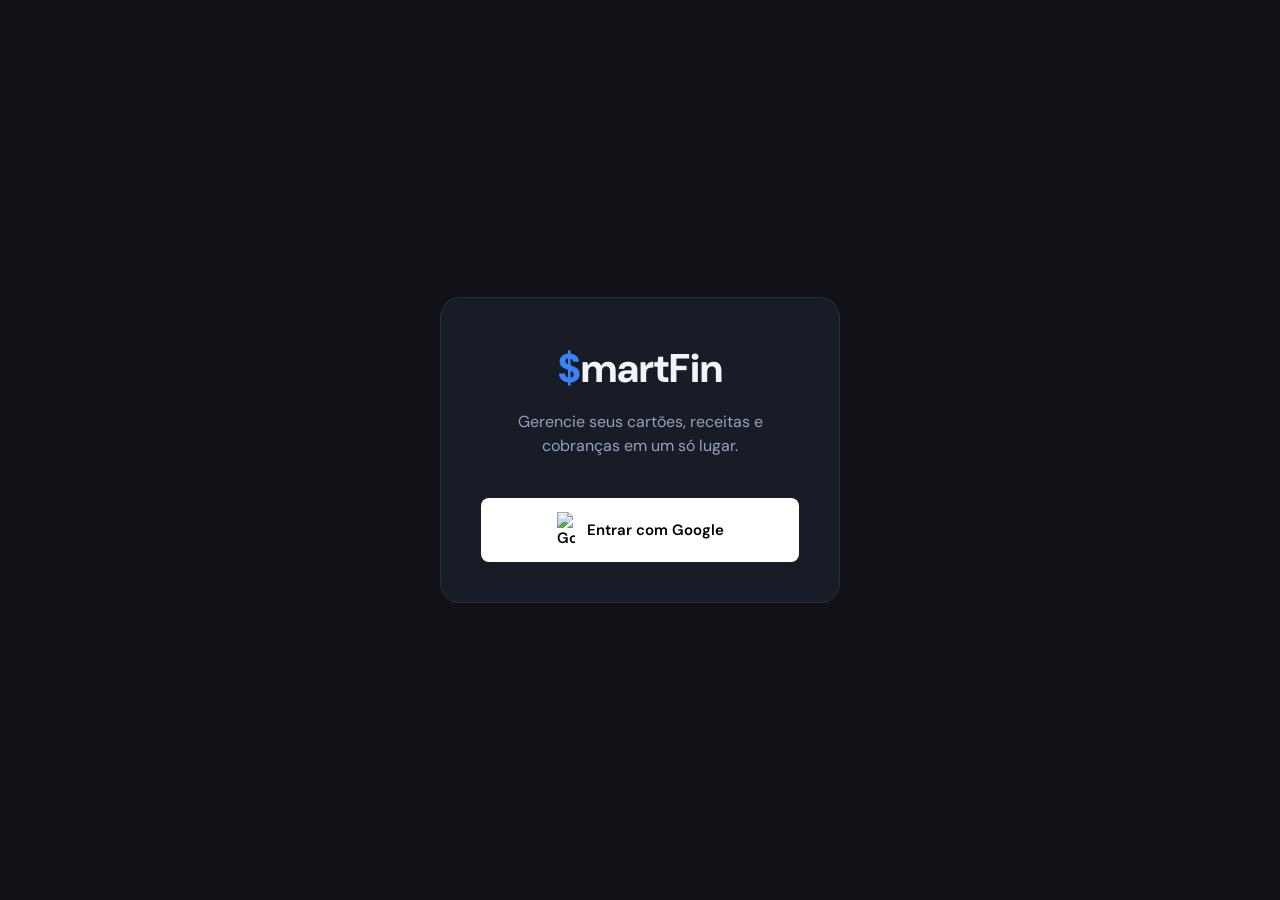
==== index.html @ 21380785 "feat: sistema SmartFinanças v1.0 - deploy inicial" ====
<!DOCTYPE html>
<html lang="pt-BR">
<head>
    <meta charset="UTF-8">
    <meta name="viewport" content="width=device-width, initial-scale=1.0">
    <title>Finanças Pessoais | Login</title>
    <link rel="stylesheet" href="css/style.css">
</head>
<body>
    <div class="login-container">
        <div class="login-card">
            <div class="login-logo">
                <span style="color:var(--primary)">$</span>martFin
            </div>
            <p class="login-desc">Gerencie seus cartões, receitas e cobranças em um só lugar.</p>
            
            <button class="btn btn-google" id="btnGoogleLogin">
                <img src="https://www.gstatic.com/firebasejs/ui/2.0.0/images/pwa_google_sign_in_button.png" alt="Google" width="18">
                Entrar com Google
            </button>
            
            <div id="loadingOverlay">
                <div class="spinner"></div>
            </div>
        </div>
    </div>

    <!-- Firebase SDK Compat -->
    <script src="https://www.gstatic.com/firebasejs/9.22.0/firebase-app-compat.js"></script>
    <script src="https://www.gstatic.com/firebasejs/9.22.0/firebase-auth-compat.js"></script>
    <script src="https://www.gstatic.com/firebasejs/9.22.0/firebase-firestore-compat.js"></script>
    <script src="https://www.gstatic.com/firebasejs/9.22.0/firebase-analytics-compat.js"></script>

    <!-- App Scripts -->
    <script src="js/firebase-config.js"></script>
    <script src="js/app.js"></script>
    <script src="js/auth.js"></script>

    <script>
        // Lógica da tela de login
        document.getElementById('btnGoogleLogin').addEventListener('click', loginComGoogle);

        // Se já estiver logado, redireciona para o dashboard
        auth.onAuthStateChanged(user => {
            if (user) window.location.href = 'dashboard.html';
        });
        
        // Container de Toasts para feedback de erros de login
        document.body.insertAdjacentHTML('beforeend', '<div id="toastContainer"></div>');
    </script>
</body>
</html>
---- css/style.css ----
/* ============================================================
   SISTEMA DE DESIGN — FINANÇAS PESSOAIS
   Baseado em: Dark Mode elegante, DM Sans e DM Mono
   ============================================================ */

@import url('https://fonts.googleapis.com/css2?family=DM+Mono:wght@400;500&family=DM+Sans:wght@400;500;700&display=swap');

:root {
    /* Paleta de Cores */
    --bg-base: #0f1117;
    --bg-card: #181c27;
    --bg-sidebar: #12141c;
    --bg-input: #1f2430;
    
    --primary: #3b82f6;
    --primary-hover: #2563eb;
    --secondary: #64748b;
    
    --success: #22c55e;
    --danger: #ef4444;
    --warning: #f59e0b;
    --info: #3b82f6;
    
    --white: #ffffff;
    --text-primary: #f1f5f9;
    --text-secondary: #94a3b8;
    --text-muted: #64748b;
    
    --border: rgba(255, 255, 255, 0.08);
    --radius-lg: 12px;
    --radius-md: 8px;
    --shadow: 0 4px 6px -1px rgba(0, 0, 0, 0.1), 0 2px 4px -1px rgba(0, 0, 0, 0.06);
    
    /* Tipografia */
    --font-ui: 'DM Sans', sans-serif;
    --font-mono: 'DM Mono', monospace;
}

/* Reset & Base */
* {
    margin: 0;
    padding: 0;
    box-sizing: border-box;
}

body {
    font-family: var(--font-ui);
    background-color: var(--bg-base);
    color: var(--text-primary);
    line-height: 1.5;
    -webkit-font-smoothing: antialiased;
    overflow-x: hidden;
}

a { text-decoration: none; color: inherit; }
button { font-family: inherit; cursor: pointer; border: none; background: none; }
input, select, textarea { font-family: inherit; outline: none; }

/* Scrollbar */
::-webkit-scrollbar { width: 6px; height: 6px; }
::-webkit-scrollbar-track { background: var(--bg-base); }
::-webkit-scrollbar-thumb { background: var(--border); border-radius: 10px; }
::-webkit-scrollbar-thumb:hover { background: var(--text-muted); }

/* Layout Estrutural */
.app-container {
    display: flex;
    min-height: 100vh;
}

/* Sidebar */
.sidebar {
    width: 240px;
    background-color: var(--bg-sidebar);
    border-right: 1px solid var(--border);
    display: flex;
    flex-direction: column;
    position: fixed;
    height: 100vh;
    z-index: 1000;
    transition: transform 0.3s ease;
}

.sidebar-logo {
    padding: 24px;
    font-size: 1.25rem;
    font-weight: 700;
    color: var(--white);
    display: flex;
    align-items: center;
    gap: 10px;
}

.sidebar-nav {
    flex: 1;
    padding: 12px;
}

.nav-item {
    display: flex;
    align-items: center;
    gap: 12px;
    padding: 12px 16px;
    color: var(--text-secondary);
    border-radius: var(--radius-md);
    margin-bottom: 4px;
    transition: all 0.2s;
    font-weight: 500;
}

.nav-item:hover {
    background-color: rgba(255, 255, 255, 0.05);
    color: var(--white);
}

.nav-item.active {
    background-color: var(--primary);
    color: var(--white);
}

.sidebar-footer {
    padding: 16px;
    border-top: 1px solid var(--border);
}

.user-profile {
    display: flex;
    align-items: center;
    gap: 12px;
    padding: 8px;
    border-radius: var(--radius-md);
}

.user-avatar {
    width: 36px;
    height: 36px;
    border-radius: 50%;
    background-color: var(--bg-input);
    object-fit: cover;
}

.user-info {
    flex: 1;
    overflow: hidden;
}

.user-name {
    font-size: 0.875rem;
    font-weight: 600;
    white-space: nowrap;
    overflow: hidden;
    text-overflow: ellipsis;
}

.user-email {
    font-size: 0.75rem;
    color: var(--text-muted);
}

.btn-logout {
    color: var(--danger);
    font-size: 0.75rem;
    margin-top: 8px;
    display: flex;
    align-items: center;
    gap: 4px;
    padding: 4px 8px;
}

/* Main Content */
.main-content {
    flex: 1;
    margin-left: 240px;
    padding: 24px;
    max-width: 1200px;
    width: 100%;
}

header.page-header {
    display: flex;
    justify-content: space-between;
    align-items: center;
    margin-bottom: 32px;
}

.page-title h1 {
    font-size: 1.5rem;
    font-weight: 700;
    color: var(--white);
}

/* Month Selector */
.month-selector {
    display: flex;
    align-items: center;
    background-color: var(--bg-card);
    border-radius: var(--radius-md);
    padding: 4px;
    border: 1px solid var(--border);
}

.month-nav {
    width: 32px;
    height: 32px;
    display: flex;
    align-items: center;
    justify-content: center;
    color: var(--white);
    border-radius: 6px;
    transition: background 0.2s;
}

.month-nav:hover { background-color: rgba(255, 255, 255, 0.05); }

#monthDisplay {
    padding: 0 16px;
    font-weight: 600;
    min-width: 140px;
    text-align: center;
}

/* Dashboard Cards */
.stats-grid {
    display: grid;
    grid-template-columns: repeat(auto-fit, minmax(280px, 1fr));
    gap: 20px;
    margin-bottom: 32px;
}

.card {
    background-color: var(--bg-card);
    border-radius: var(--radius-lg);
    padding: 24px;
    border: 1px solid var(--border);
    transition: transform 0.2s, background-color 0.2s;
}

.stat-label {
    font-size: 0.875rem;
    color: var(--text-secondary);
    margin-bottom: 8px;
}

.stat-value {
    font-size: 1.75rem;
    font-weight: 700;
    font-family: var(--font-mono);
}

.valor-positivo { color: var(--success); }
.valor-negativo { color: var(--danger); }
.valor-neutro { color: var(--white); }

/* Buttons */
.btn {
    display: inline-flex;
    align-items: center;
    justify-content: center;
    gap: 8px;
    padding: 10px 20px;
    border-radius: var(--radius-md);
    font-weight: 600;
    transition: all 0.2s;
    font-size: 0.9375rem;
}

.btn-primary { background-color: var(--primary); color: var(--white); }
.btn-primary:hover { background-color: var(--primary-hover); }

.btn-danger { background-color: var(--danger); color: var(--white); }
.btn-danger:hover { opacity: 0.9; }

.btn-ghost { color: var(--text-secondary); }
.btn-ghost:hover { background-color: rgba(255, 255, 255, 0.05); color: var(--white); }

.btn-outline { border: 1px solid var(--border); color: var(--white); }
.btn-outline:hover { background-color: rgba(255, 255, 255, 0.05); }

.btn-sm { padding: 6px 12px; font-size: 0.8125rem; }

/* FAB */
.fab {
    position: fixed;
    bottom: 32px;
    right: 32px;
    width: 56px;
    height: 56px;
    border-radius: 50%;
    background-color: var(--primary);
    color: var(--white);
    box-shadow: 0 4px 12px rgba(59, 130, 246, 0.4);
    display: flex;
    align-items: center;
    justify-content: center;
    font-size: 24px;
    z-index: 900;
    border: none;
    transition: transform 0.2s;
}

.fab:hover { transform: scale(1.1); }

/* Forms & Float Labels */
.form-group { margin-bottom: 20px; }

.fl-group {
    position: relative;
    margin-bottom: 20px;
}

.fl-group label {
    position: absolute;
    top: 14px;
    left: 16px;
    color: var(--text-muted);
    font-size: 1rem;
    transition: all 0.2s ease;
    pointer-events: none;
}

.fl-group input, .fl-group select, .fl-group textarea {
    width: 100%;
    padding: 14px 16px;
    background-color: var(--bg-input);
    border: 1px solid var(--border);
    border-radius: var(--radius-md);
    color: var(--text-primary);
    font-size: 1rem;
}

.fl-group label.floating {
    top: -10px;
    left: 12px;
    font-size: 0.75rem;
    font-weight: 700;
    background-color: var(--bg-card);
    padding: 0 6px;
    color: var(--primary);
}

.form-control {
    width: 100%;
    padding: 10px 14px;
    background-color: var(--bg-input);
    border: 1px solid var(--border);
    border-radius: var(--radius-md);
    color: var(--text-primary);
}

/* Modals */
.modal-wrapper {
    position: fixed;
    top: 0;
    left: 0;
    width: 100%;
    height: 100%;
    display: none;
    align-items: center;
    justify-content: center;
    z-index: 2000;
    padding: 20px;
}

.modal-open { display: flex; }

.modal-overlay {
    position: absolute;
    width: 100%;
    height: 100%;
    background-color: rgba(0, 0, 0, 0.75);
    backdrop-filter: blur(4px);
}

.modal-box {
    position: relative;
    background-color: var(--bg-card);
    width: 100%;
    max-width: 500px;
    border-radius: var(--radius-lg);
    box-shadow: var(--shadow);
    display: flex;
    flex-direction: column;
    max-height: 90vh;
}

.modal-sm { max-width: 400px; }
.modal-lg { max-width: 800px; }

.modal-header {
    padding: 20px;
    border-bottom: 1px solid var(--border);
}

.modal-body {
    padding: 20px;
    overflow-y: auto;
}

.modal-footer {
    padding: 20px;
    border-top: 1px solid var(--border);
    display: flex;
    justify-content: flex-end;
    gap: 12px;
}

/* Tables */
.table-wrap { overflow-x: auto; }

.table {
    width: 100%;
    border-collapse: collapse;
}

.table th {
    text-align: left;
    padding: 12px 16px;
    font-size: 0.75rem;
    text-transform: uppercase;
    color: var(--text-muted);
    border-bottom: 1px solid var(--border);
}

.table td {
    padding: 16px;
    border-bottom: 1px solid var(--border);
}

.table tr:hover { background-color: rgba(255, 255, 255, 0.02); }

.mono { font-family: var(--font-mono); font-weight: 500; }

/* Badges */
.badge {
    display: inline-block;
    padding: 2px 8px;
    border-radius: 4px;
    font-size: 0.75rem;
    font-weight: 600;
    color: white;
}

.badge-success { background-color: var(--success); }
.badge-danger { background-color: var(--danger); }
.badge-warning { background-color: var(--warning); color: #000; }
.badge-info { background-color: var(--info); }

/* Toasts */
#toastContainer {
    position: fixed;
    bottom: 24px;
    right: 24px;
    z-index: 3000;
    display: flex;
    flex-direction: column;
    gap: 12px;
}

.toast {
    background-color: var(--bg-card);
    color: var(--text-primary);
    padding: 12px 16px;
    border-radius: var(--radius-md);
    border: 1px solid var(--border);
    display: flex;
    align-items: center;
    gap: 12px;
    min-width: 280px;
    box-shadow: var(--shadow);
    transform: translateX(120%);
    transition: transform 0.3s cubic-bezier(0.68, -0.55, 0.265, 1.55);
}

.toast-visible { transform: translateX(0); }

.toast-suceso { border-left: 4px solid var(--success); }
.toast-erro { border-left: 4px solid var(--danger); }
.toast-aviso { border-left: 4px solid var(--warning); }

.toast-icon { font-size: 1.25rem; }
.toast-msg { flex: 1; font-size: 0.875rem; }
.toast-close { color: var(--text-muted); padding: 4px; }

/* Loading */
#loadingOverlay {
    position: fixed;
    top: 0;
    left: 0;
    width: 100%;
    height: 100%;
    background-color: rgba(15, 17, 23, 0.8);
    backdrop-filter: blur(4px);
    display: none;
    align-items: center;
    justify-content: center;
    z-index: 9999;
}

.spinner {
    width: 40px;
    height: 40px;
    border: 3px solid rgba(59, 130, 246, 0.2);
    border-top-color: var(--primary);
    border-radius: 50%;
    animation: spin 0.8s linear infinite;
}

@keyframes spin { to { transform: rotate(360deg); } }

/* PDF Import Specifics */
.drop-zone {
    border: 2px dashed var(--border);
    border-radius: var(--radius-lg);
    padding: 40px;
    text-align: center;
    cursor: pointer;
    transition: all 0.2s;
    background-color: rgba(255, 255, 255, 0.02);
}

.drop-zone:hover, .drop-zone.dragover {
    border-color: var(--primary);
    background-color: rgba(59, 130, 246, 0.05);
}

.progresso-container {
    margin-top: 20px;
    background-color: var(--bg-input);
    border-radius: 10px;
    height: 8px;
    overflow: hidden;
}

.barra-progresso {
    height: 100%;
    background-color: var(--primary);
    width: 0%;
    transition: width 0.3s;
}

.revisao-header {
    display: flex;
    justify-content: space-between;
    align-items: center;
    margin-bottom: 20px;
}

/* Gráfico */
.chart-container {
    background-color: var(--bg-card);
    border-radius: var(--radius-lg);
    padding: 24px;
    margin-bottom: 32px;
    border: 1px solid var(--border);
}

canvas { width: 100% !important; height: auto !important; }

/* Login Page */
.login-container {
    display: flex;
    align-items: center;
    justify-content: center;
    height: 100vh;
    padding: 20px;
}

.login-card {
    background-color: var(--bg-card);
    padding: 40px;
    border-radius: 20px;
    text-align: center;
    max-width: 400px;
    width: 100%;
    border: 1px solid var(--border);
}

.login-logo {
    font-size: 2.5rem;
    font-weight: 800;
    margin-bottom: 12px;
}

.login-desc {
    color: var(--text-secondary);
    margin-bottom: 40px;
}

.btn-google {
    background-color: white;
    color: #000;
    width: 100%;
    padding: 14px;
    border-radius: var(--radius-md);
    font-weight: 600;
    display: flex;
    align-items: center;
    justify-content: center;
    gap: 12px;
}

/* Mobile responsive */
#hamburger { display: none; }
#sidebarOverlay { display: none; }

@media (max-width: 768px) {
    .sidebar { transform: translateX(-100%); }
    .sidebar-open { transform: translateX(0); }
    
    .main-content { margin-left: 0; padding: 16px; }
    
    #hamburger {
        display: block;
        font-size: 1.5rem;
        color: var(--white);
    }
    
    #sidebarOverlay {
        display: block;
        position: fixed;
        top: 0; left: 0; width: 100%; height: 100%;
        background: rgba(0,0,0,0.5);
        z-index: 998;
        opacity: 0;
        visibility: hidden;
        transition: 0.3s;
    }
    
    #sidebarOverlay.visible { opacity: 1; visibility: visible; }
    
    .stats-grid { grid-template-columns: 1fr; }
    
    .page-header { flex-direction: column; align-items: flex-start; gap: 16px; }
    .month-selector { width: 100%; justify-content: space-between; }
}

/* Custom Utilities */
.text-muted { color: var(--text-muted); }
.small { font-size: 0.75rem; }
.mb-0 { margin-bottom: 0; }
.mt-4 { margin-top: 1rem; }
.flex-between { display: flex; justify-content: space-between; align-items: center; }
.empty-state { text-align: center; padding: 40px; color: var(--text-muted); }
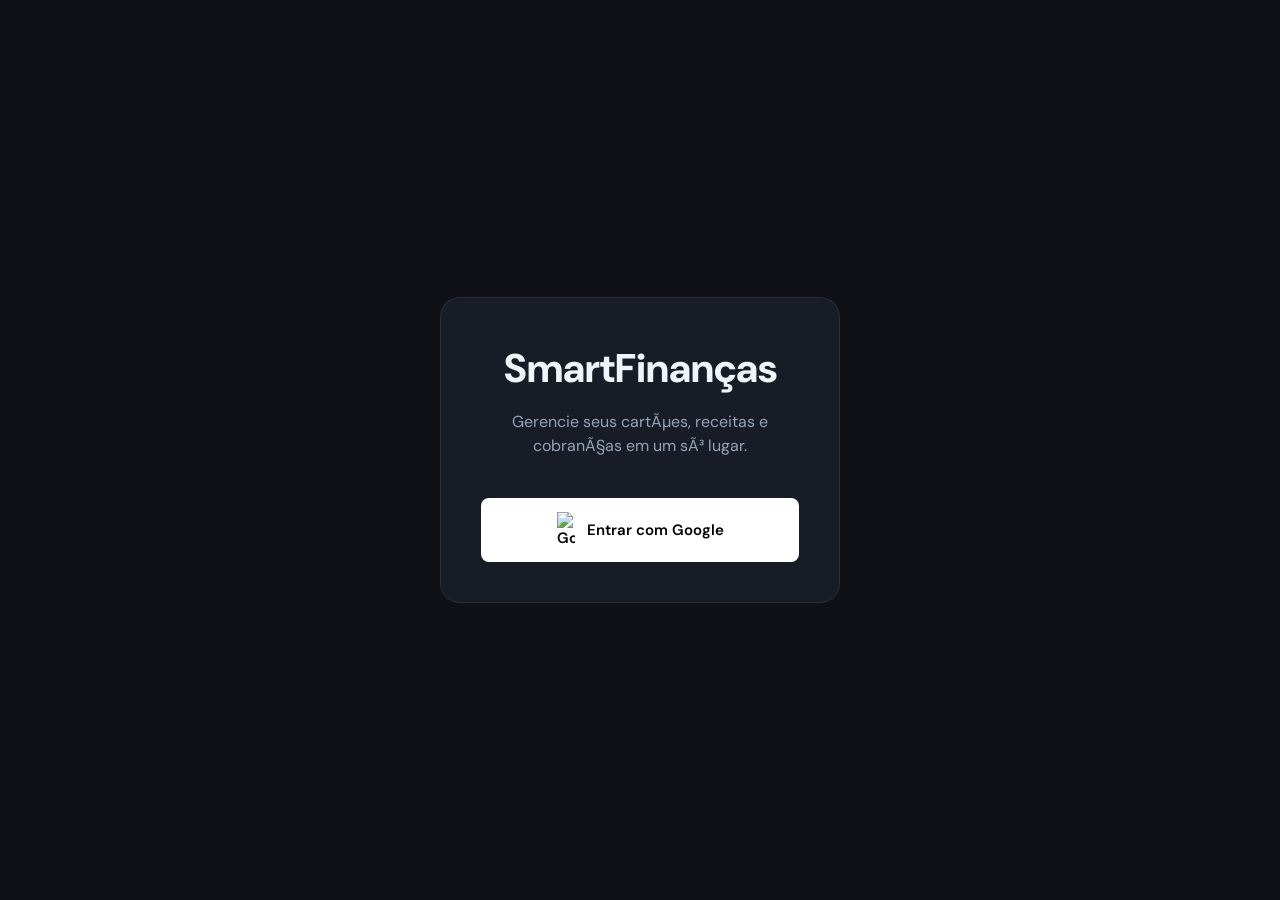
==== commit f4eb8c32: "feat: renomear app para SmartFinanças + corrigir inicialização de cartões" ====
--- a/index.html
+++ b/index.html
@@ -1,18 +1,18 @@
-<!DOCTYPE html>
+﻿<!DOCTYPE html>
 <html lang="pt-BR">
 <head>
     <meta charset="UTF-8">
     <meta name="viewport" content="width=device-width, initial-scale=1.0">
-    <title>Finanças Pessoais | Login</title>
+    <title>FinanÃ§as Pessoais | Login</title>
     <link rel="stylesheet" href="css/style.css">
 </head>
 <body>
     <div class="login-container">
         <div class="login-card">
             <div class="login-logo">
-                <span style="color:var(--primary)">$</span>martFin
+                SmartFinanças
             </div>
-            <p class="login-desc">Gerencie seus cartões, receitas e cobranças em um só lugar.</p>
+            <p class="login-desc">Gerencie seus cartÃµes, receitas e cobranÃ§as em um sÃ³ lugar.</p>
             
             <button class="btn btn-google" id="btnGoogleLogin">
                 <img src="https://www.gstatic.com/firebasejs/ui/2.0.0/images/pwa_google_sign_in_button.png" alt="Google" width="18">
@@ -37,10 +37,10 @@
     <script src="js/auth.js"></script>
 
     <script>
-        // Lógica da tela de login
+        // LÃ³gica da tela de login
         document.getElementById('btnGoogleLogin').addEventListener('click', loginComGoogle);
 
-        // Se já estiver logado, redireciona para o dashboard
+        // Se jÃ¡ estiver logado, redireciona para o dashboard
         auth.onAuthStateChanged(user => {
             if (user) window.location.href = 'dashboard.html';
         });
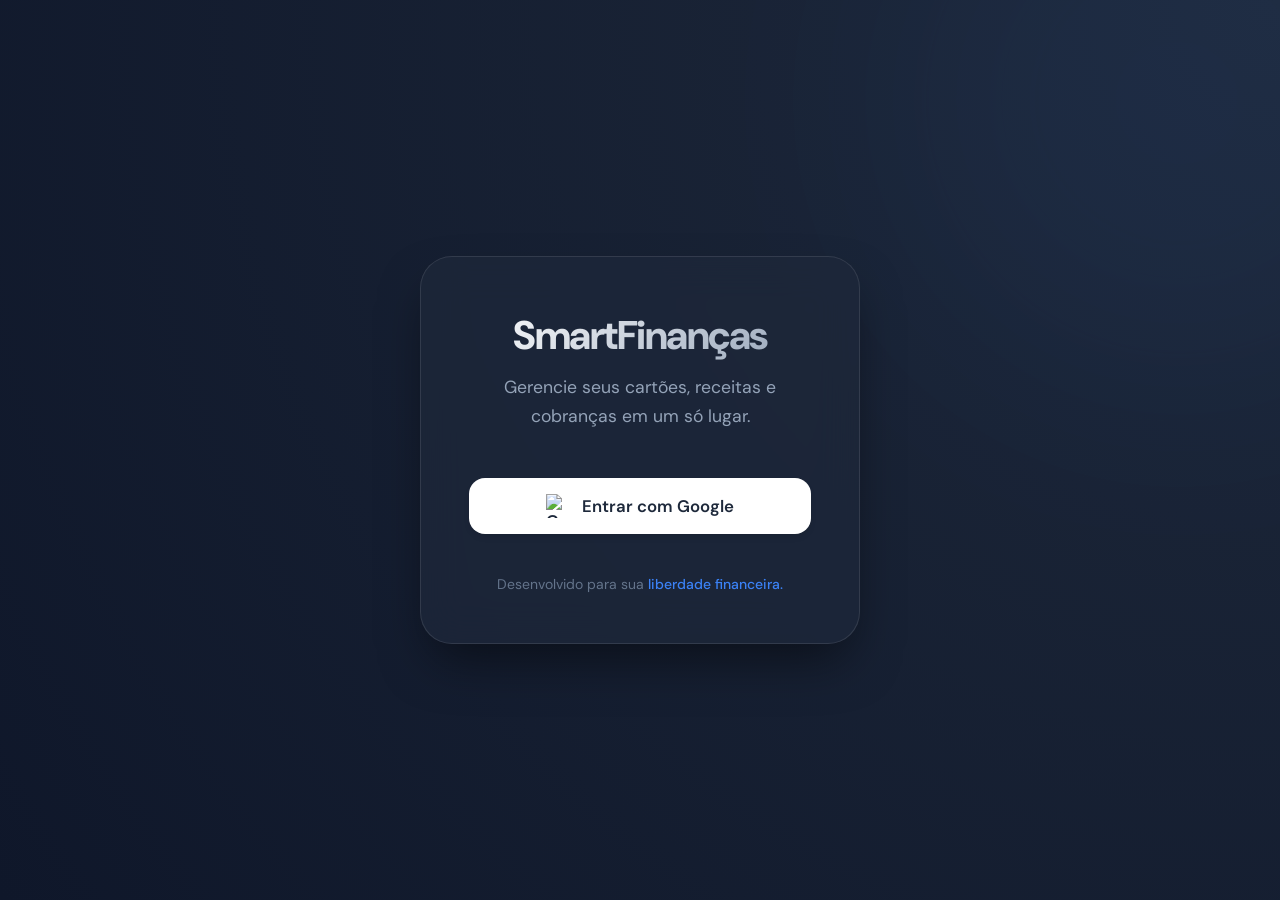
==== commit 8de113d8: "style: tela de login profissional e correção global de encoding UTF-8" ====
--- a/index.html
+++ b/index.html
@@ -3,27 +3,136 @@
 <head>
     <meta charset="UTF-8">
     <meta name="viewport" content="width=device-width, initial-scale=1.0">
-    <title>FinanÃ§as Pessoais | Login</title>
+    <title>Login | SmartFinanças</title>
     <link rel="stylesheet" href="css/style.css">
+    <style>
+        body {
+            margin: 0;
+            display: flex;
+            align-items: center;
+            justify-content: center;
+            min-height: 100vh;
+            background: radial-gradient(circle at top right, #1e293b, #0f172a);
+            overflow: hidden;
+        }
+
+        .login-bg-decor {
+            position: absolute;
+            width: 600px;
+            height: 600px;
+            background: var(--primary);
+            filter: blur(120px);
+            opacity: 0.05;
+            border-radius: 50%;
+            top: -200px;
+            right: -200px;
+            z-index: 0;
+        }
+
+        .login-card {
+            background: rgba(30, 41, 59, 0.7);
+            backdrop-filter: blur(20px);
+            border: 1px solid rgba(255, 255, 255, 0.1);
+            padding: 3rem;
+            border-radius: 32px;
+            width: 100%;
+            max-width: 440px;
+            text-align: center;
+            box-shadow: 0 25px 50px -12px rgba(0, 0, 0, 0.5);
+            position: relative;
+            z-index: 1;
+            animation: fadeIn 0.8s ease-out;
+        }
+
+        @keyframes fadeIn {
+            from { opacity: 0; transform: translateY(20px); }
+            to { opacity: 1; transform: translateY(0); }
+        }
+
+        .login-logo {
+            font-size: 2.5rem;
+            font-weight: 800;
+            margin-bottom: 0.5rem;
+            letter-spacing: -1.5px;
+            background: linear-gradient(135deg, #fff 0%, #94a3b8 100%);
+            -webkit-background-clip: text;
+            -webkit-text-fill-color: transparent;
+        }
+
+        .login-subtitle {
+            color: #94a3b8;
+            margin-bottom: 3rem;
+            font-size: 1.1rem;
+            line-height: 1.6;
+        }
+
+        .btn-google {
+            background: #fff;
+            color: #1e293b !important;
+            width: 100%;
+            height: 56px;
+            border-radius: 16px;
+            font-weight: 600;
+            font-size: 1.05rem;
+            display: flex;
+            align-items: center;
+            justify-content: center;
+            gap: 12px;
+            transition: all 0.3s cubic-bezier(0.4, 0, 0.2, 1);
+            border: none;
+            cursor: pointer;
+            box-shadow: 0 4px 6px -1px rgba(0, 0, 0, 0.1);
+        }
+
+        .btn-google:hover {
+            transform: translateY(-2px);
+            box-shadow: 0 10px 15px -3px rgba(0, 0, 0, 0.2);
+            background: #f8fafc;
+        }
+
+        .btn-google:active {
+            transform: translateY(0);
+        }
+
+        .btn-google img {
+            width: 24px;
+            height: 24px;
+        }
+
+        .login-footer {
+            margin-top: 2.5rem;
+            color: #64748b;
+            font-size: 0.875rem;
+        }
+
+        .login-footer span {
+            color: var(--primary);
+            font-weight: 500;
+        }
+    </style>
 </head>
 <body>
-    <div class="login-container">
-        <div class="login-card">
-            <div class="login-logo">
-                SmartFinanças
-            </div>
-            <p class="login-desc">Gerencie seus cartÃµes, receitas e cobranÃ§as em um sÃ³ lugar.</p>
-            
-            <button class="btn btn-google" id="btnGoogleLogin">
-                <img src="https://www.gstatic.com/firebasejs/ui/2.0.0/images/pwa_google_sign_in_button.png" alt="Google" width="18">
-                Entrar com Google
-            </button>
-            
-            <div id="loadingOverlay">
-                <div class="spinner"></div>
-            </div>
+    <div class="login-bg-decor"></div>
+    
+    <div class="login-card">
+        <div class="login-logo">SmartFinanças</div>
+        <div class="login-subtitle">
+            Gerencie seus cartões, receitas e <br>cobranças em um só lugar.
+        </div>
+
+        <button class="btn-google" id="btnLoginGoogle" onclick="loginComGoogle()">
+            <img src="https://www.gstatic.com/firebasejs/ui/2.0.0/images/auth/google.svg" alt="Google">
+            Entrar com Google
+        </button>
+
+        <div class="login-footer">
+            Desenvolvido para sua <span>liberdade financeira.</span>
         </div>
     </div>
+
+    <!-- UI Components -->
+    <div id="loadingOverlay"><div class="spinner"></div></div>
+    <div id="toastContainer"></div>
 
     <!-- Firebase SDK Compat -->
     <script src="https://www.gstatic.com/firebasejs/9.22.0/firebase-app-compat.js"></script>
@@ -33,20 +142,14 @@
 
     <!-- App Scripts -->
     <script src="js/firebase-config.js"></script>
+    <script src="js/auth.js"></script>
     <script src="js/app.js"></script>
-    <script src="js/auth.js"></script>
 
     <script>
-        // LÃ³gica da tela de login
-        document.getElementById('btnGoogleLogin').addEventListener('click', loginComGoogle);
-
-        // Se jÃ¡ estiver logado, redireciona para o dashboard
-        auth.onAuthStateChanged(user => {
+        // Observa se jÃ¡ estÃ¡ logado para pular a tela de login
+        verificarAuth(user => {
             if (user) window.location.href = 'dashboard.html';
         });
-        
-        // Container de Toasts para feedback de erros de login
-        document.body.insertAdjacentHTML('beforeend', '<div id="toastContainer"></div>');
     </script>
 </body>
 </html>
--- a/css/style.css
+++ b/css/style.css
@@ -1,5 +1,5 @@
-/* ============================================================
-   SISTEMA DE DESIGN — FINANÇAS PESSOAIS
+﻿/* ============================================================
+   SISTEMA DE DESIGN â€” FINANÃ‡AS PESSOAIS
    Baseado em: Dark Mode elegante, DM Sans e DM Mono
    ============================================================ */
 
@@ -545,7 +545,7 @@
     margin-bottom: 20px;
 }
 
-/* Gráfico */
+/* GrÃ¡fico */
 .chart-container {
     background-color: var(--bg-card);
     border-radius: var(--radius-lg);
